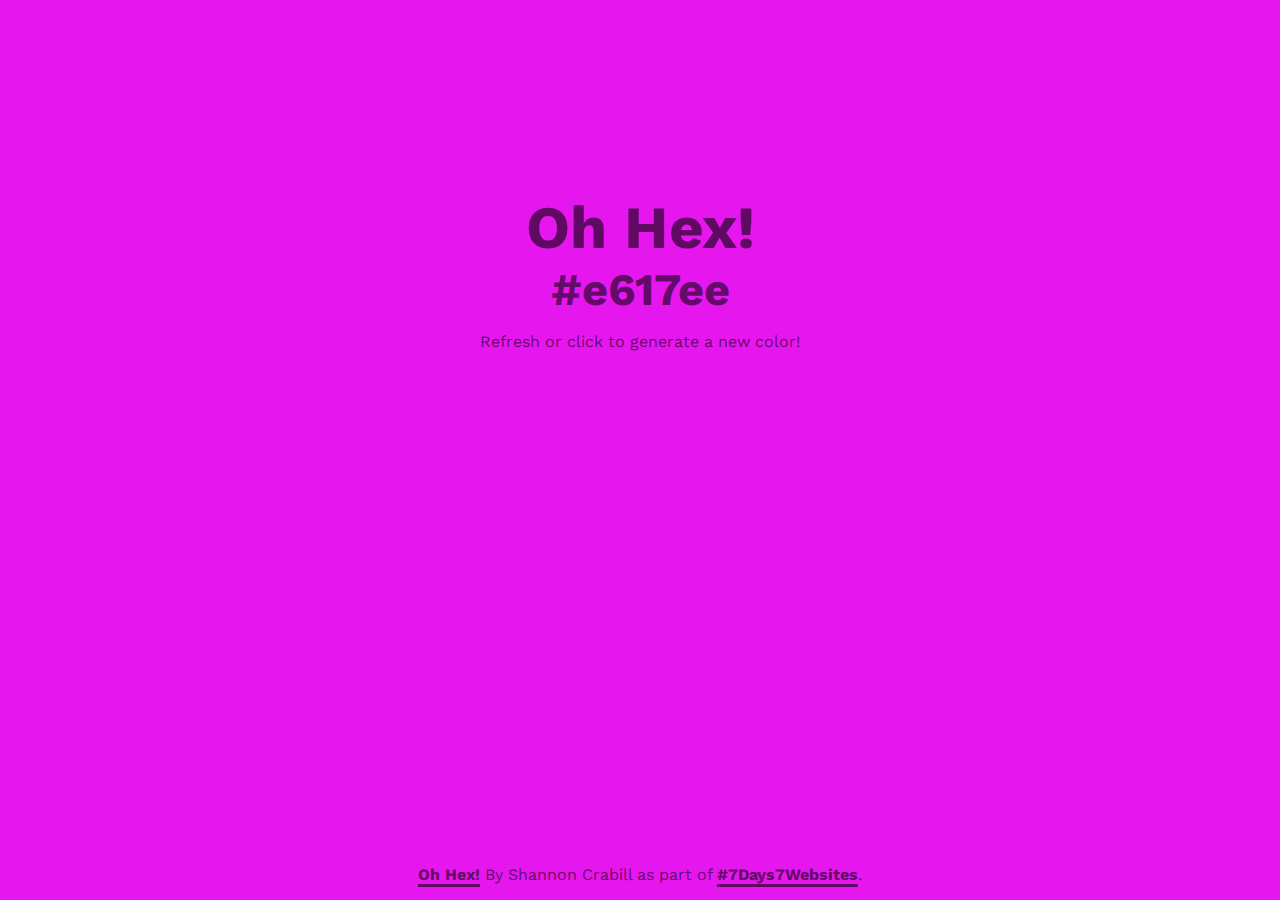
==== index.html @ 2e7baa27 "Adds favicon" ====
<!DOCTYPE html>
<html lang="en" dir="ltr">
  <head>
    <meta charset="utf-8">
    <title>Oh Hex!</title>
    <link href="https://fonts.googleapis.com/css2?family=Work+Sans:wght@500;800;900&display=swap" rel="stylesheet">
    <link rel="stylesheet" href="css/styles.css">
    <link rel="apple-touch-icon" sizes="180x180" href="assets/favicon_io/apple-touch-icon.png">
    <link rel="icon" type="image/png" sizes="32x32" href="assets/favicon_io/favicon-32x32.png">
    <link rel="icon" type="image/png" sizes="16x16" href="assets/favicon_io/favicon-16x16.png">
    <link rel="manifest" href="assets/favicon_io/site.webmanifest">
    <script src="js/scripts.js"></script>
  </head>
  <body>
    <h1>Oh Hex!</h1>
    <h2></h2>
    <p>Refresh or click to generate a new color!</p>

    <footer>
      <p><a href="https://github.com/scrabill/hex-color-generator" target="_blank">Oh Hex!</a> By Shannon Crabill as part of <a href="https://shannoncrabill.com/blog/7-days-7-websites/" target="_blank">#7Days7Websites</a>.</p>
    </footer>
  </body>
</html>
---- css/styles.css ----
body {
  text-align:center;
  margin: 15% 0;
  font-family: 'Work Sans', sans-serif;
  color: #00000095
}

a, a:visited {
  border-bottom: 3px solid #00000095;
  color: #00000095;
  font-weight: bold;
  text-decoration: none;
}

footer {
  position: absolute;
  text-align: center;
  padding: ;
  bottom: 0;
  width: 100%;
}

h1,h2 {
  margin: 0;
}

h1 {
  font-size: 60px;
}

h2 {
  font-size: 45px;
}
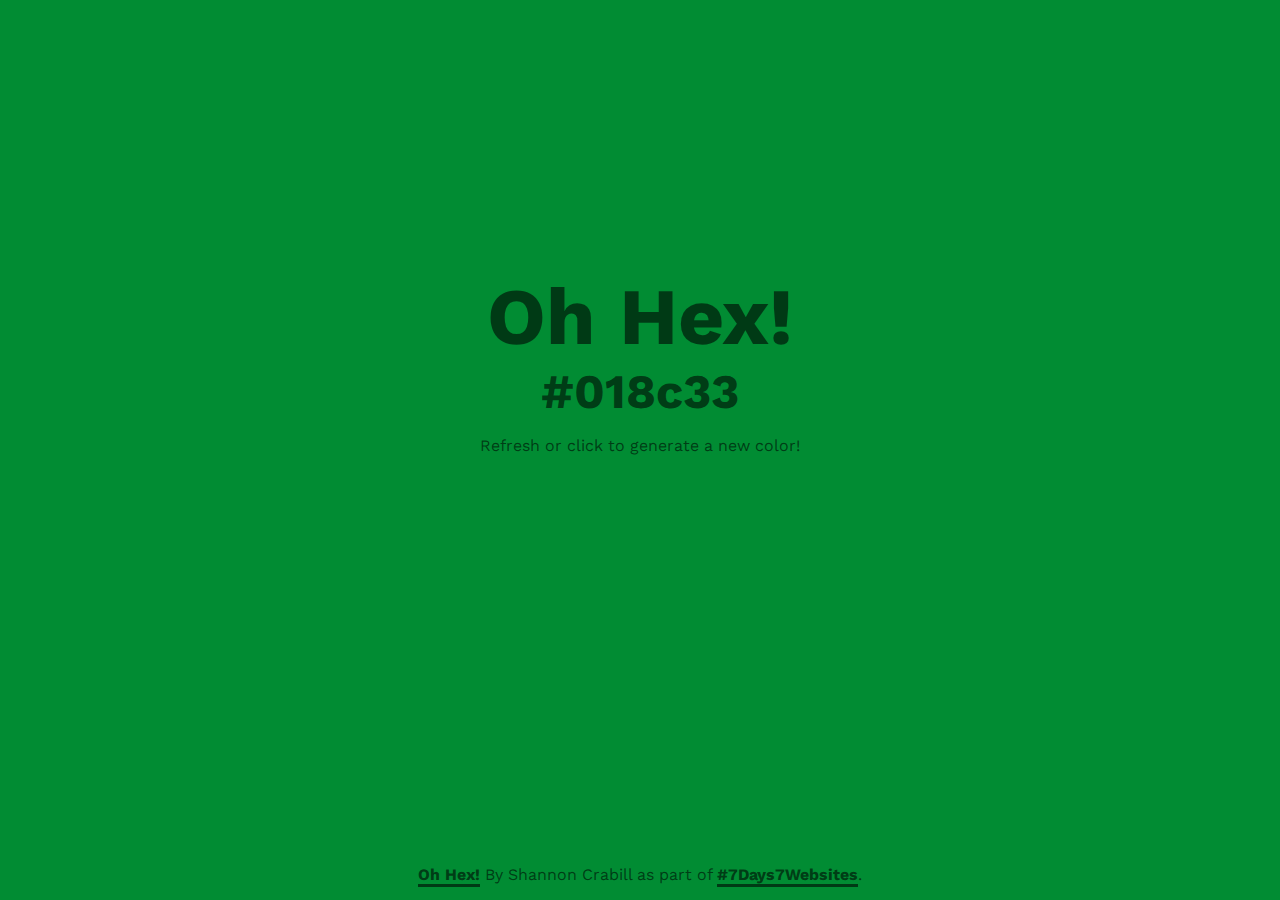
==== commit 919506e5: "Adds meta viewport tag" ====
--- a/index.html
+++ b/index.html
@@ -2,6 +2,7 @@
 <html lang="en" dir="ltr">
   <head>
     <meta charset="utf-8">
+    <meta name="viewport" content="width=device-width, initial-scale=1.0">
     <title>Oh Hex!</title>
     <link href="https://fonts.googleapis.com/css2?family=Work+Sans:wght@500;800;900&display=swap" rel="stylesheet">
     <link rel="stylesheet" href="css/styles.css">
--- a/css/styles.css
+++ b/css/styles.css
@@ -1,6 +1,6 @@
 body {
   text-align:center;
-  margin: 15% 0;
+  margin: 30vh 0;
   font-family: 'Work Sans', sans-serif;
   color: #00000095
 }
@@ -17,7 +17,7 @@
   text-align: center;
   padding: ;
   bottom: 0;
-  width: 100%;
+  width: 100vw;
 }
 
 h1,h2 {
@@ -25,9 +25,9 @@
 }
 
 h1 {
-  font-size: 60px;
+  font-size: 5em;
 }
 
 h2 {
-  font-size: 45px;
+  font-size: 3em;
 }
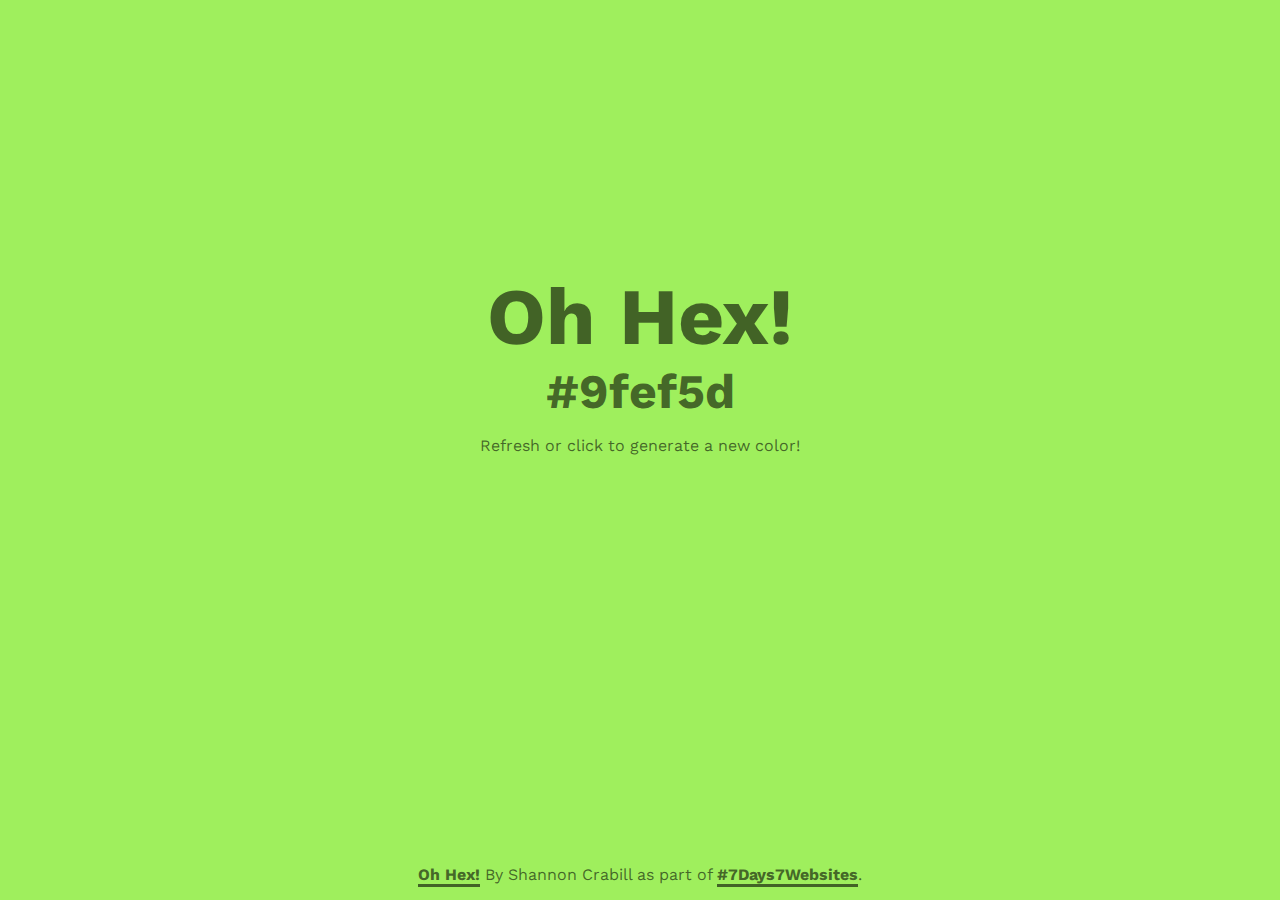
==== commit c584fa08: "Adds meta description" ====
--- a/index.html
+++ b/index.html
@@ -3,6 +3,7 @@
   <head>
     <meta charset="utf-8">
     <meta name="viewport" content="width=device-width, initial-scale=1.0">
+    <meta name="Description" content="A vanilla Javascript webpage that generates a random, valid hex color with each page refresh">
     <title>Oh Hex!</title>
     <link href="https://fonts.googleapis.com/css2?family=Work+Sans:wght@500;800;900&display=swap" rel="stylesheet">
     <link rel="stylesheet" href="css/styles.css">
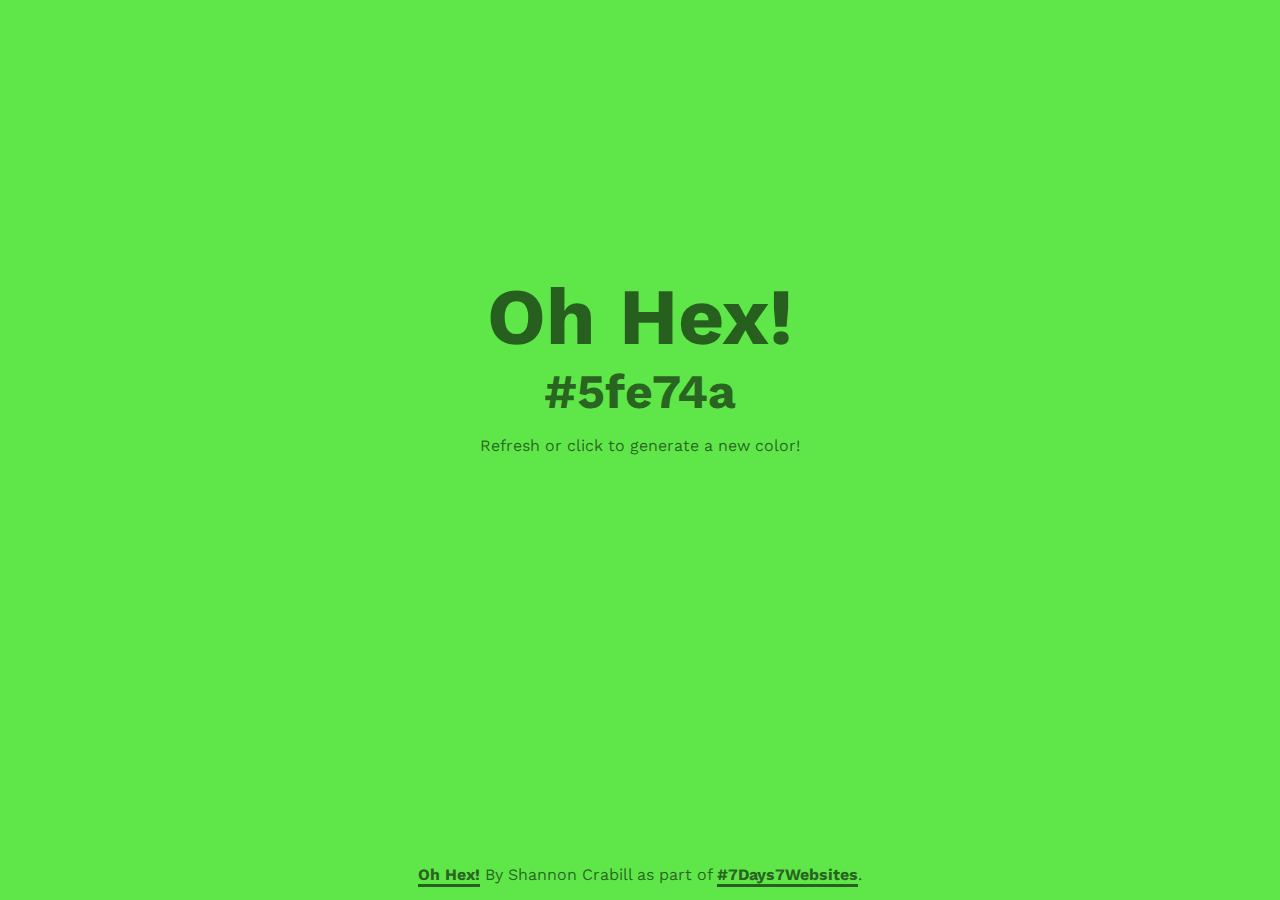
==== commit 4327ba82: "Adds open graph" ====
--- a/index.html
+++ b/index.html
@@ -1,10 +1,17 @@
 <!DOCTYPE html>
-<html lang="en" dir="ltr">
+<html lang="en" dir="ltr" prefix="og: https://ogp.me/ns#">
   <head>
     <meta charset="utf-8">
     <meta name="viewport" content="width=device-width, initial-scale=1.0">
     <meta name="Description" content="A vanilla Javascript webpage that generates a random, valid hex color with each page refresh">
     <title>Oh Hex!</title>
+    <!-- Open Graph -->
+    <meta property="og:title" content="Oh Hex!" />
+    <meta property="og:type" content="website" />
+    <meta property="og:description" content="A vanilla Javascript webpage that generates a random, valid hex color with each page refresh" />
+    <meta property="og:url" content="http://www.shannoncrabill.com/oh-hex/" />
+    <meta property="og:image" content="http://www.shannoncrabill.com/oh-hex/assets/oh-hex.gif" />
+    <!-- Open Graph -->
     <link href="https://fonts.googleapis.com/css2?family=Work+Sans:wght@500;800;900&display=swap" rel="stylesheet">
     <link rel="stylesheet" href="css/styles.css">
     <link rel="apple-touch-icon" sizes="180x180" href="assets/favicon_io/apple-touch-icon.png">
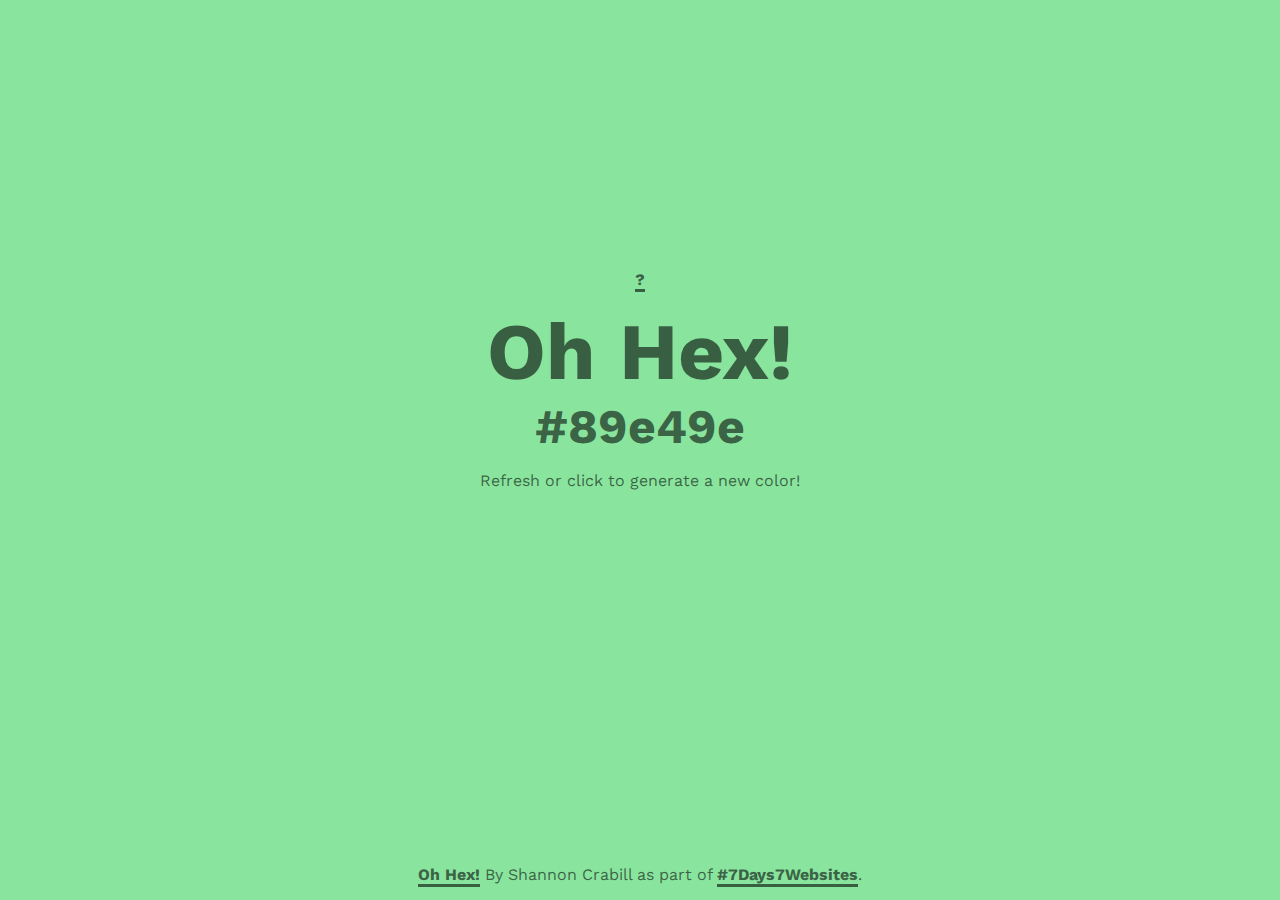
==== commit b62d93f6: "Adds link to uses page" ====
--- a/index.html
+++ b/index.html
@@ -21,6 +21,7 @@
     <script src="js/scripts.js"></script>
   </head>
   <body>
+    <p id="uses"><a href="uses.html">?</a></p>
     <h1>Oh Hex!</h1>
     <h2></h2>
     <p>Refresh or click to generate a new color!</p>
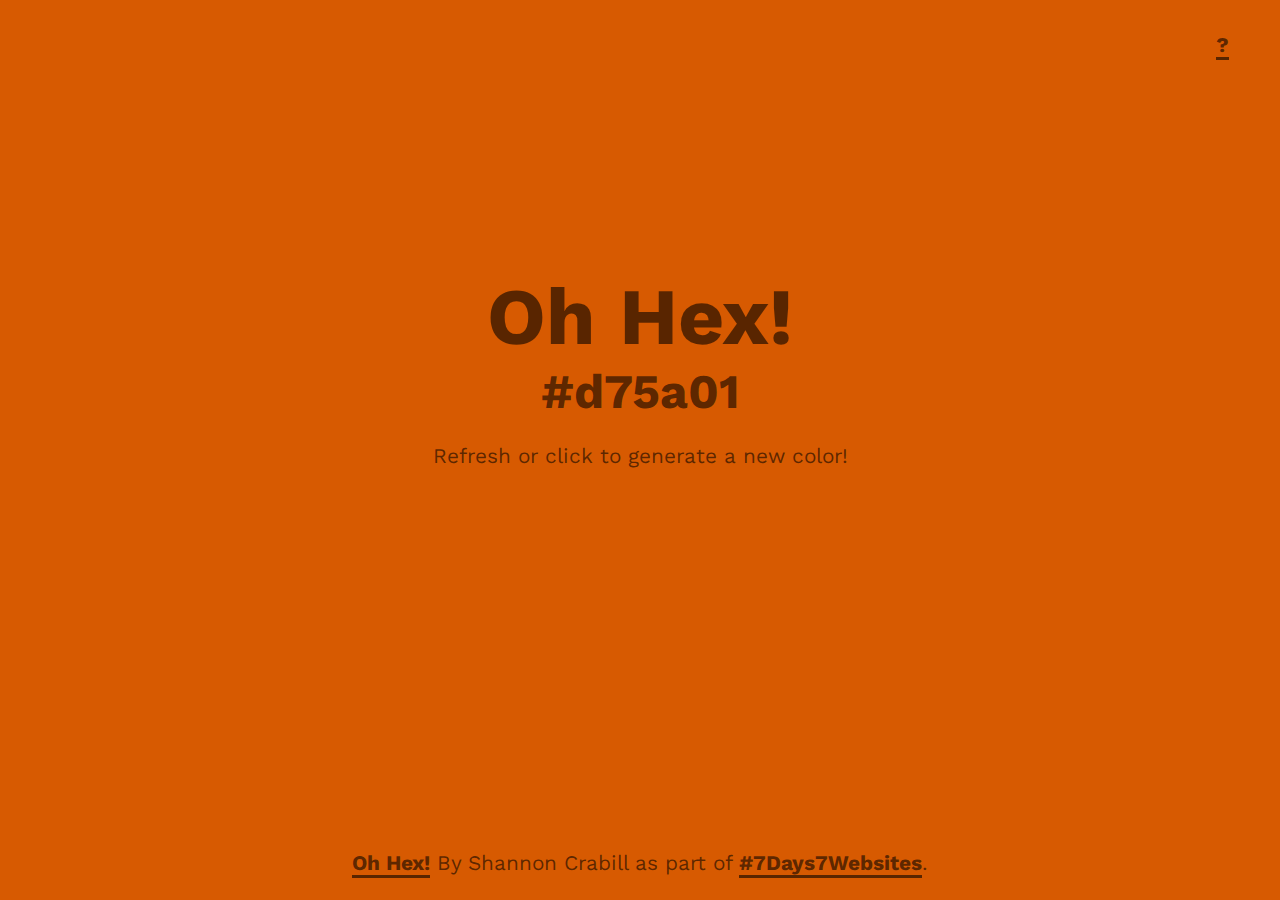
==== commit 7685d773: "Fixes text running into margins on mobile, portrait" ====
--- a/index.html
+++ b/index.html
@@ -21,13 +21,15 @@
     <script src="js/scripts.js"></script>
   </head>
   <body>
-    <p id="uses"><a href="uses.html">?</a></p>
-    <h1>Oh Hex!</h1>
-    <h2></h2>
-    <p>Refresh or click to generate a new color!</p>
-
-    <footer>
-      <p><a href="https://github.com/scrabill/hex-color-generator" target="_blank">Oh Hex!</a> By Shannon Crabill as part of <a href="https://shannoncrabill.com/blog/7-days-7-websites/" target="_blank">#7Days7Websites</a>.</p>
-    </footer>
+    <main class="center">
+      <p id="uses"><a href="uses.html">?</a></p>
+      <h1>Oh Hex!</h1>
+      <h2></h2>
+      <p>Refresh or click to generate a new color!</p>
+  
+      <footer>
+        <p><a href="https://github.com/scrabill/hex-color-generator" target="_blank">Oh Hex!</a> By Shannon Crabill as part of <a href="https://shannoncrabill.com/blog/7-days-7-websites/" target="_blank">#7Days7Websites</a>.</p>
+      </footer>
+    </main>
   </body>
 </html>
--- a/css/styles.css
+++ b/css/styles.css
@@ -3,6 +3,16 @@
   margin: 30vh 0;
   font-family: 'Work Sans', sans-serif;
   color: #00000095
+}
+
+main, footer {
+  width: 60%;
+  margin: 0 auto;
+  text-align: left;
+}
+
+.center {
+  text-align: center;
 }
 
 a, a:visited {
@@ -12,12 +22,16 @@
   text-decoration: none;
 }
 
+#uses {
+  top: 1vh;
+  position: absolute;
+  left: 95vw;
+}
+
 footer {
   position: absolute;
   text-align: center;
-  padding: ;
   bottom: 0;
-  width: 100vw;
 }
 
 h1,h2 {
@@ -31,3 +45,14 @@
 h2 {
   font-size: 3em;
 }
+
+p {
+  font-size: 1.3em;
+  line-height: 1.5em;
+}
+
+@media screen and (max-width: 900px) {
+  main, footer {
+    width: 90%;
+  }
+}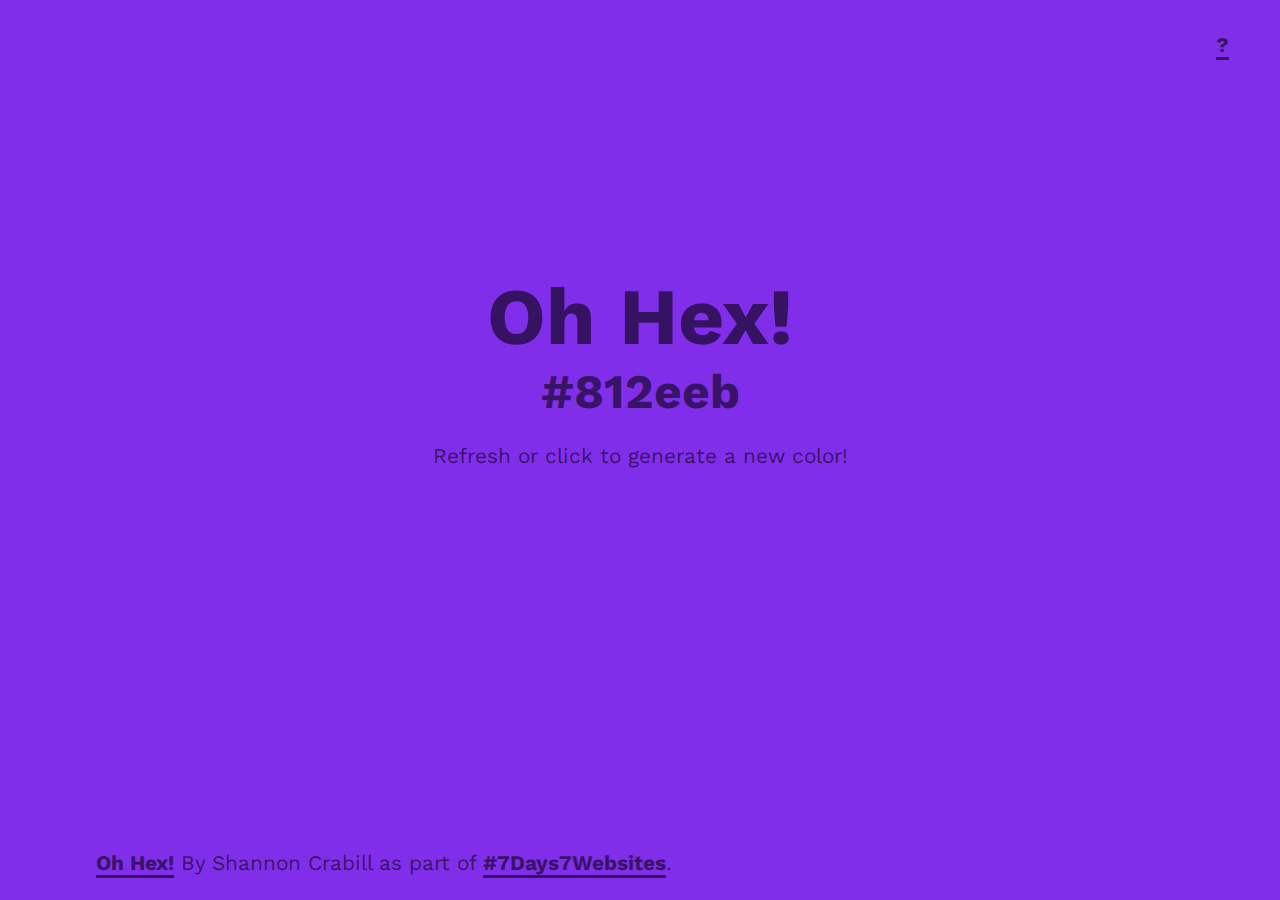
==== commit b32ad35e: "Correct links to and front home and uses pages" ====
--- a/index.html
+++ b/index.html
@@ -21,15 +21,13 @@
     <script src="js/scripts.js"></script>
   </head>
   <body>
-    <main class="center">
-      <p id="uses"><a href="uses.html">?</a></p>
-      <h1>Oh Hex!</h1>
-      <h2></h2>
-      <p>Refresh or click to generate a new color!</p>
-  
-      <footer>
-        <p><a href="https://github.com/scrabill/hex-color-generator" target="_blank">Oh Hex!</a> By Shannon Crabill as part of <a href="https://shannoncrabill.com/blog/7-days-7-websites/" target="_blank">#7Days7Websites</a>.</p>
-      </footer>
-    </main>
+    <p id="uses"><a href="/uses">?</a></p>
+    <h1>Oh Hex!</h1>
+    <h2></h2>
+    <p>Refresh or click to generate a new color!</p>
+
+    <footer>
+      <p><a href="https://github.com/scrabill/hex-color-generator" target="_blank">Oh Hex!</a> By Shannon Crabill as part of <a href="https://shannoncrabill.com/blog/7-days-7-websites/" target="_blank">#7Days7Websites</a>.</p>
+    </footer>
   </body>
 </html>
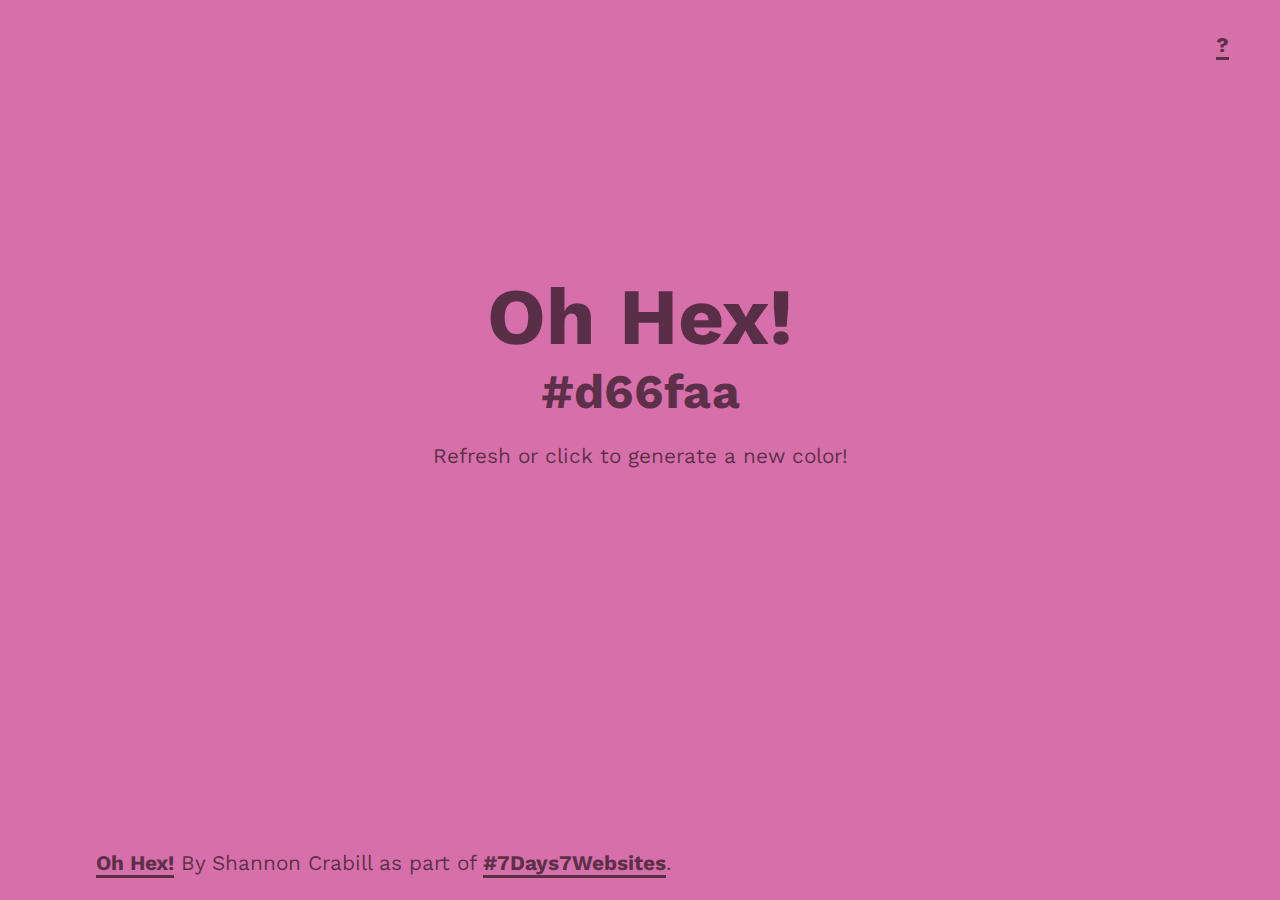
==== commit 16172810: "Oops, fixes the relative URLs" ====
--- a/index.html
+++ b/index.html
@@ -21,7 +21,7 @@
     <script src="js/scripts.js"></script>
   </head>
   <body>
-    <p id="uses"><a href="/uses">?</a></p>
+    <p id="uses"><a href="http://www.shannoncrabill.com/oh-hex/uses">?</a></p>
     <h1>Oh Hex!</h1>
     <h2></h2>
     <p>Refresh or click to generate a new color!</p>
